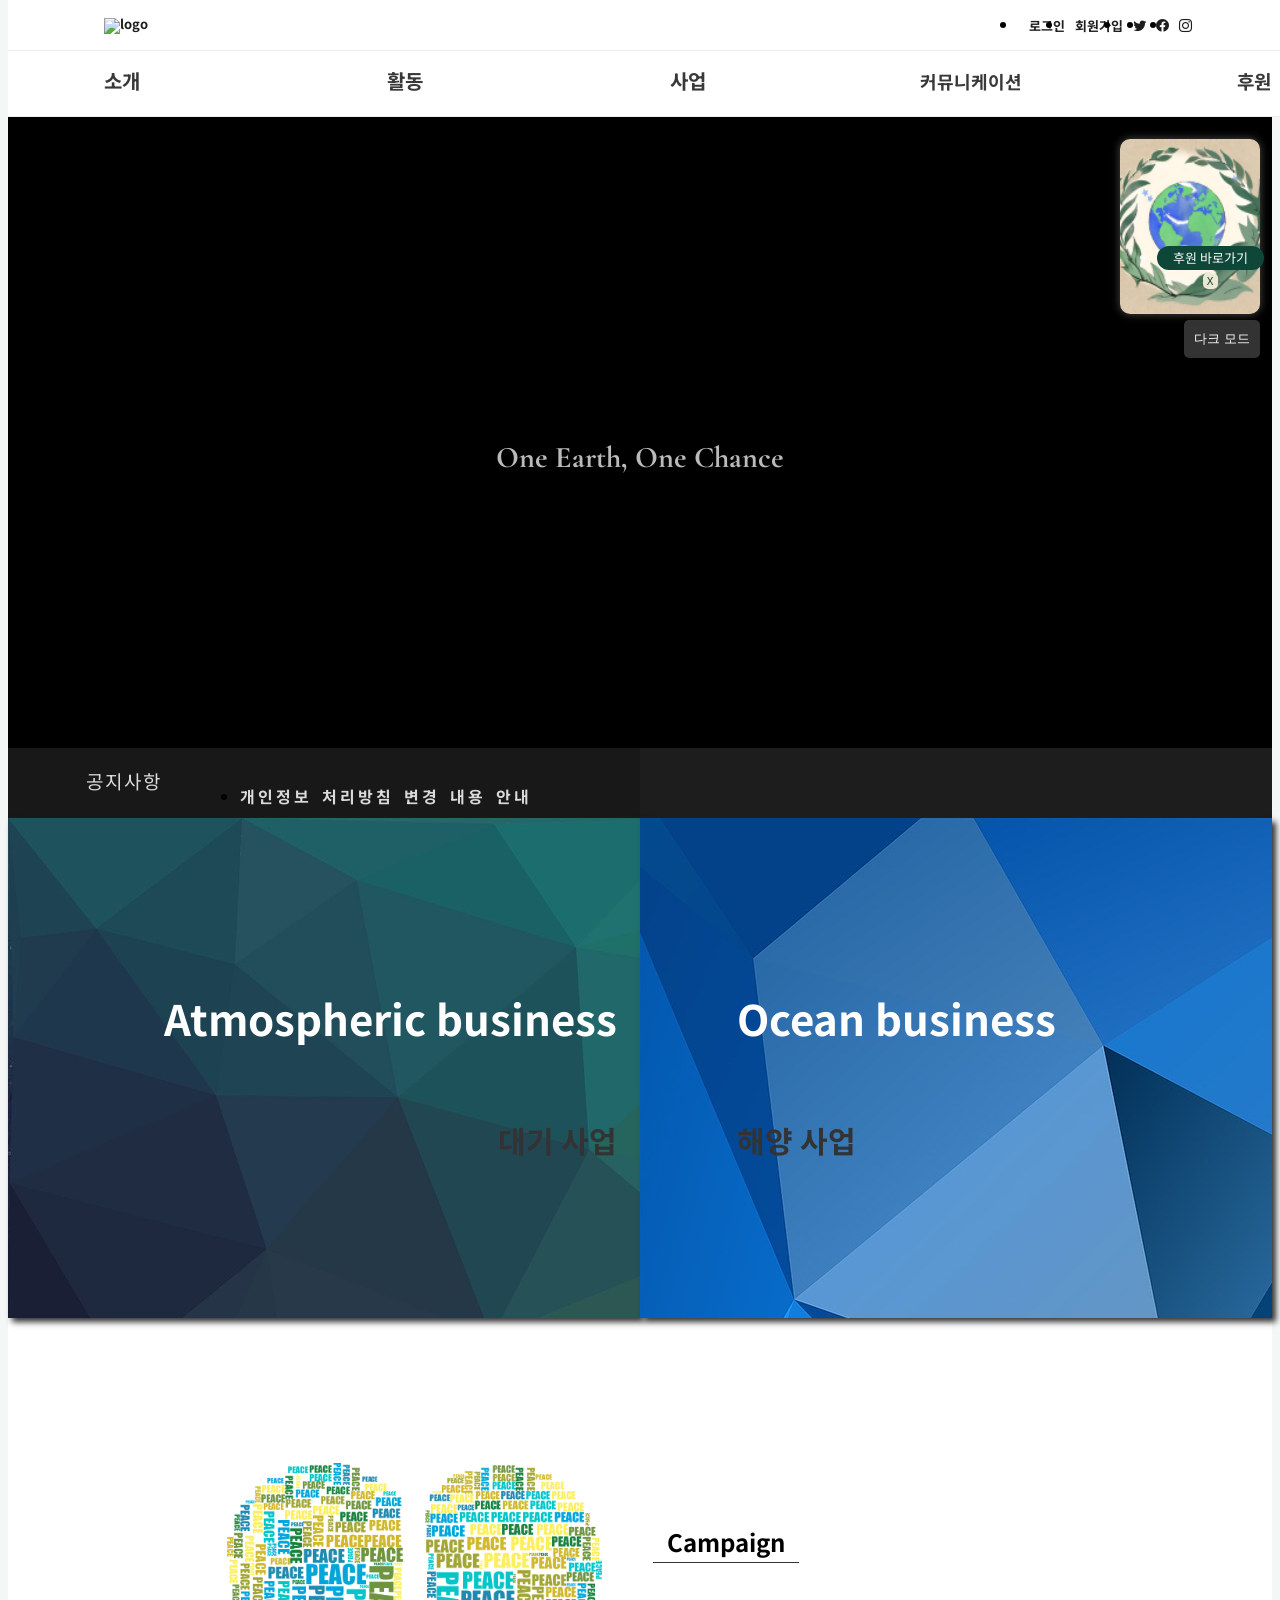
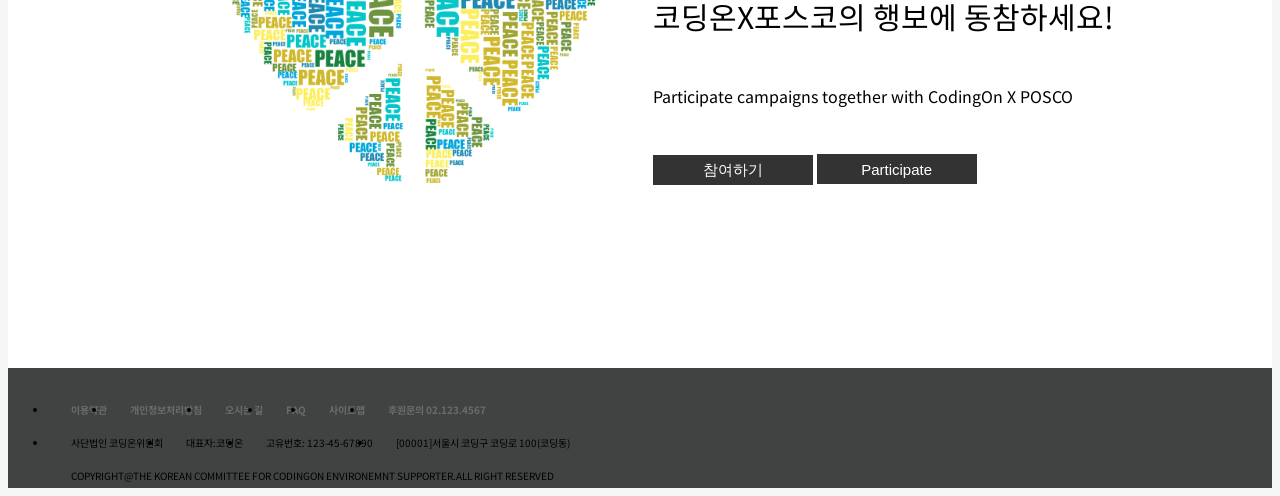
==== html/index.html @ 122c5d41 "main.html > index.html 로 변경" ====
<!DOCTYPE html>
<html lang="en">
    <head>
        <meta charset="UTF-8" />
        <title>Document</title>

        <!--화면 넓이: 디바이스 넓이 / initial scale(기본 사이즈)를 1로 지정-->
        <meta name="viewport" content="width=device-width, initial-scale=1.0" />

        <!--font-->
        <link rel="preconnect" href="https://fonts.googleapis.com">
        <link rel="preconnect" href="https://fonts.gstatic.com" crossorigin>
        <link href="https://fonts.googleapis.com/css2?family=Noto+Sans+KR:wght@700&display=swap" rel="stylesheet">
        <link rel="preconnect" href="https://fonts.googleapis.com">
        <link rel="preconnect" href="https://fonts.gstatic.com" crossorigin>
        <link href="https://fonts.googleapis.com/css2?family=Noto+Sans+KR:wght@700&display=swap" rel="stylesheet">
        <link rel="preconnect" href="https://fonts.googleapis.com">
        <link rel="preconnect" href="https://fonts.gstatic.com" crossorigin>
        <link href="https://fonts.googleapis.com/css2?family=Noto+Sans+KR:wght@700&family=Roboto+Slab&display=swap" rel="stylesheet">

        <link rel="preconnect" href="https://fonts.googleapis.com"> <!--영상 위 글씨 폰트-->
        <link rel="preconnect" href="https://fonts.gstatic.com" crossorigin> <!--영상 위 글씨 폰트-->
        <link href="https://fonts.googleapis.com/css2?family=Cormorant+Garamond:wght@700&display=swap" rel="stylesheet"> <!--영상 위 글씨 폰트-->

        <!--브라우저와 관계없이 CSS가 일괄적으로 적용되게끔 CSS기본값 초기화-->
        <link rel="stylesheet" href="https://cdn.jsdelivr.net/npm/reset-css@5.0.2/reset.min.css" />

        <link rel="stylesheet" href="../css/main.css" />
        <link rel="stylesheet" href="../css/common.css" />
        <link rel="stylesheet" href="../css/donationCard.css" />
        <script defer src="../js/main.js"></script>
        <script defer src="../js/common.js"></script>
        <script defer src="../js/donationCard.js"></script>
        <script defer src="../js/youtube.js"></script>


        <script src="https://code.jquery.com/jquery-3.7.1.min.js" integrity="sha256-/JqT3SQfawRcv/BIHPThkBvs0OEvtFFmqPF/lYI/Cxo=" crossorigin="anonymous"></script>

        <!--아이콘 CDN-->
        <link rel="stylesheet" href="https://cdn.jsdelivr.net/npm/bootstrap-icons@1.10.5/font/bootstrap-icons.css">

        <!--Swiper CDN-->
        <link rel="stylesheet" href="https://cdn.jsdelivr.net/npm/swiper@11/swiper-bundle.min.css"/>
        <script src="https://cdn.jsdelivr.net/npm/swiper@11/swiper-bundle.min.js"></script>

        
    </head>
    <body>
        <div class="wrap">
            <header>
                <button id="darkModeToggle">다크 모드</button>

                <button  id="scrollToTopBtn" title="goToTop">Top</button>
                <!-- onclick="scrollToTop()" -->

                <nav class="navbar n-1">
                    <div class="homepage-logo">
                        <a href="../html/main.html"><img src="../favicons/iOS Safari Web Clip/icons8-별-bubbles-60.png" alt="logo" style="width: 46px;"></a>
                    </div>
                    <ul class="navbar-menu">
                        <li><a href="">로그인</a></li>
                        <li><a href="">회원가입</a></li>
                        <li><a href=""><i class="bi bi-twitter"></i></li>
                        <li><a href=""><i class="bi bi-facebook"></i></li>
                        <li><a href=""><i class="bi bi-instagram"></i></a></li>
                    </ul>
                </nav>
                <nav class="navbar n-2">
                    <ul class="navbar-main-menu">
                         <li class="main_menu__name introMenu" >
                            <a href="../html/introduction/introduction01.html">소개</a>
                                <div class="main-menu introSubMenu">
                                    <ul class="inner">
                                        <li ><a href="../html/introduction/introduction01.html">인사말</a></li>
                                    </ul>
                                </div>
                        </li>
                        <li class="main_menu__name activityMenu">
                                <a href="../html/campaign/campaign01.html">활동</a>
                                <div class="main-menu activitySubMenu">
                                    <ul class="inner">
                                        <li><a href="../html/campaign/campaign01.html">진행중인 캠페인</a></li>
                                        <li><a href="../html/campaign/campaign02-01.html">완료된 캠페인</a></li>
                                    </ul>
                                </div>
                        </li>
                        <li class="main_menu__name businessMenu">
                                <a href="">사업</a>
                                <div class="main-menu businessSubMenu">
                                    <ul class="inner">
                                        <li><a href="">대기</a></li>
                                        <li><a href="">해양</a></li>
                                    </ul>
                                </div>
                        </li>
                        <li class="main_menu__name communicationMenu">
                                <a href="../html/communicaton/communication01.html">커뮤니케이션</a>
                                <div class="main-menu communicationSubMenu">
                                    <ul class="inner">
                                        <li><a href="../html/communicaton/communication01.html">자주 묻는 질문</a></li>
                                        <li><a href="../html/communicaton/communication01.html">공지사항</a></li>
                                    </ul>
                                </div>
                        </li>
                        <li class="main_menu__name donationMenu">
                                <a href="../html/donation/donation02.html">후원</a>
                                <div class="main-menu donationSubMenu">
                                    <ul class="inner">
                                        <li><a href="../html/donation/donation01.html">후원하기</a></li>
                                        <li><a href="../html/donation/donation02.html">후원 정보 조회</a></li>
                                    </ul>
                                </div>
                        </li>
                    </ul>
                </nav>

                <!--웹을 켜면 헤더 바로 밑에 뜨는 후원 배너-->
                <div class="donationCard">
                    <ul class="donationCard-inner">
                        <li>AOO와 함께하세요💛</li>
                        <li class="goToDonation" onclick="goToDonation()">후원 바로가기</li>
                        <button class="cancelButt">X</button>                       
                    </ul>
                </div>

            </header>
            <section>
                <!--배경 영상-->
                <div class="videoSection">
                    <div class="youtubePlayer">
                        <div id="player"></div>
                        <div class="youtubeCover"></div> <!--유튜브 영상 클릭 안 되게 위에 덮어 씌울 이미지-->
                        <h3 class="youtubeH3">One Earth, One Chance</h3>
                    </div>
                </div>
                <div class="goToNoticeSection">
                    <div class="goToNoticeContainer">
                        <ul>공지사항</ul>
                        <ul>
                            <li><a href="#!">개인정보 처리방침 변경 내용 안내</a></li>
                            <li><a href="#!">서비스 개선 및 시스템 점검 안내</a></li>
                            <li><a href="#!">처리방침 변경 내용</a></li>
                            <li><a href="#!">처리방침 변경 내용</a></li>
                        </ul>
                    </div>
                </div>
                <!--캠페인 바로가기-->
                <div class="goToBussinessSection">

                    <div class="goBg1"></div>
                    <i class="bi bi-arrow-right-circle-fill"></i>
                    <div class="goToBusiness01Container">
                        <ul>
                            <h3>Atmospheric business</h3>
                            <h3>대기 사업</h3>
                        </ul>
                    </div>

                    <div class="goBg2"></div>
                    <i class="bi bi-arrow-left-circle-fill"></i>
                    <div class="goToBusiness02Container">
                        <ul>
                            <h3>Ocean business</h3>
                            <h3>해양 사업</h3>
                        </ul>
                    </div>
                </div>

                <div class="goToCampaign">
                    <div class="goToCampaignContainer">
                        <div class="floating"></div>
                        <h3>Campaign</h3>
                        <div class="inner">
                            <p>코딩온X포스코의 행보에 동참하세요!</p>
                            <p>Participate campaigns together with CodingOn X POSCO</p>
                            <button onclick="goToCampagin()">참여하기</button>
                            <button onclick="goToCampagin()">Participate</button>
                        </div>
                    </div>
                    
                </div>


            </section>



            <footer>
                <div class="info">
                    <ul class="inner">
                        <li><a href="">이용약관</a></li>
                        <li><a href="">개인정보처리방침</a></li>
                        <li><a href="">오시는 길</a></li>
                        <li><a href="">FAQ</a></li>
                        <li><a href="">사이트맵</a></li>
                        <li><a href="">후원문의 02.123.4567</a></li>
                    </ul>
                </div>
                <div class="address">
                    <ul class="inner">
                        <li>사단법인 코딩온위원회</li>
                        <li>대표자:코딩온</li>
                        <li>고유번호: 123-45-67890</li>
                        <li>[00001]서울시 코딩구 코딩로 100(코딩동)</li>
                    </ul>
                </div>
                <div class="copyright">
                    <ul class="inner">
                        COPYRIGHT@THE KOREAN COMMITTEE FOR CODINGON ENVIRONEMNT SUPPORTER.ALL RIGHT RESERVED 
                    </ul>
                </div>
            </footer>
        </div>
    </body>
</html>
---- css/main.css ----
/*배경 영상*/
.videoSection {
	position: relative;
	height: 740px;
	background-color: #000000;
	display: flex;
	justify-content: center;
	align-items: center;
}

.videoSection .youtubePlayer {
	position: absolute;
	height: 100%;
	width: 100%;
	overflow: hidden;
	display: flex;
	justify-content: center;
	align-items: center;
}

#player {
	position: absolute;
	width: 100%;
	height: 120%;
	top: 0;
	left: 0;
}

.videoSection .youtubePlayer .youtubeCover {
	position: absolute;
	background-image: url('../img/youtubeCover.png');
	width: 100%;
	height: 100%;
	opacity: 0;
}

.videoSection .youtubeH3 {
	position: absolute;
	top: 56%;
	font-size: 30px;
	opacity: 50%;
	color: whitesmoke;
	opacity: 0;
	font-family: 'Cormorant Garamond', serif;
}

.goToNoticeSection {
	word-break: keep-all;
	top: 0;
	position: relative;
	height: 70px;
	overflow: hidden;
	background-color: #1d1d1d;
}

.goToNoticeContainer {
	position: absolute;
	width: 50%;
	line-height: 65px;
	display: flex;
	flex-direction: row;
	justify-content: flex-end;
	background-color: #191818;
}

.goToNoticeContainer ul:first-child {
	font-size: 19px;
	color: #dadada;
	letter-spacing: 2px;
	width: 150px;
	text-align: center;
	margin: 0 2vh;
}

.goToNoticeContainer ul li {
	width: 400px;
	/* margin-right: 1vw; */
}

.goToNoticeContainer ul li a {
	width: 100%;
	font-size: 16px;
	color: #dadada;
	letter-spacing: 3px;
	word-spacing: 3px;
}

/*사업 바로가기*/
.goToBussinessSection {
	position: relative;
	height: 500px;
}

.goToBussinessSection .goToBusiness01Container {
	background-image: url('../img/toGoBusiness01_Background.jpg');
	box-shadow: 4px 4px 6px #333;
	position: absolute;
	text-align: right;
	width: 50%;
	height: 100%;
}

.bi-arrow-right-circle-fill {
	top: 50%;
	position: absolute;
	font-size: 280%;
	color: #d7d7d7;
	z-index: 4;
	opacity: 0;
	right: 88%;
	transition: opacity 0.6s ease;
}
.bi-arrow-left-circle-fill {
	top: 50%;
	position: absolute;
	font-size: 280%;
	color: #d7d7d7;
	z-index: 4;
	left: 88%;
	opacity: 0;
	transition: opacity 0.6s ease;
}

.goToBussinessSection .goBg1 {
	position: absolute;
	width: 20%;
	height: 100%;
	left: -10px;
	background-image: linear-gradient(90deg, rgb(24, 24, 24), transparent);
	z-index: 4;
	opacity: 0;
	transition: opacity 0.6s ease;
}

.goToBussinessSection .goToBusiness01Container ul {
	margin-top: 160px;
	width: 90%;
}
.goToBussinessSection .goToBusiness01Container ul h3 {
	font-size: 42px;
	line-height: 80px;
	color: #fff;
}

.goToBussinessSection .goToBusiness02Container {
	background-image: url('../img/toGoBusiness02_Background.jpg');
	position: absolute;
	box-shadow: 4px 4px 6px #333;
	text-align: left;
	width: 50%;
	height: 100%;
	right: 0;
}

.goToBussinessSection .goToBusiness01Container:hover,
.goToBussinessSection .goToBusiness02Container:hover {
	cursor: pointer;
}

.goToBussinessSection .goToBusiness02Container:hover {
	box-shadow: -5px 3px 10px #333;
	z-index: 3;
}

.goToBussinessSection .goToBusiness01Container:hover {
	box-shadow: 5px 3px 10px #333;
	z-index: 3;
}

.goToBussinessSection .goBg2 {
	position: absolute;
	width: 20%;
	height: 100%;
	right: 0;
	background-image: linear-gradient(-90deg, rgb(24, 24, 24), transparent);
	z-index: 4;
	opacity: 0;
	transition: opacity 0.6s ease;
}

.goToBussinessSection .goToBusiness02Container ul {
	margin-top: 160px;
	width: 90%;
}

.goToBussinessSection .goToBusiness02Container ul h3 {
	color: #fff;
	margin-left: 10%;
	font-size: 42px;
	line-height: 80px;
}

.goToBussinessSection .goToBusiness01Container ul h3:last-child,
.goToBussinessSection .goToBusiness02Container ul h3:last-child {
	font-size: 30px;
	color: #333;
}

/*캠페인 바로가기*/
.goToCampaign {
	background-repeat: no-repeat;
	width: 100%;
	position: relative;
	height: 670px;
}

.goToCampaign .goToCampaignContainer {
	position: absolute;
	background-image: url(../img/goToCampaign_Background.jpg);
	background-repeat: no-repeat;
	background-attachment: fixed;
	background-size: cover;
	background-position: center;
	height: 100%;
	width: 100%;
}

.goToCampaign .goToCampaignContainer h3 {
	position: absolute;
	left: 51%;
	top: 180px;
	font-size: 24px;
	padding: 14px;
	border-bottom: #333 solid 1px;
}

.goToCampaign .goToCampaignContainer .floating {
	position: absolute;
	top: 145px;
	right: 51%;
	height: 320px;
	width: 400px;
	background-size: contain;
	background-repeat: no-repeat;
	background-image: url(../img/goToCampaign_floating_heart.jpg);
	background-attachment: local;
}

.goToCampaign .goToCampaignContainer .inner {
	position: absolute;
	left: 51%;
	top: 240px;
	width: 45%;
	line-height: 24px;
	word-break: keep-all;
}
.goToCampaign .goToCampaignContainer .inner p:first-child {
	line-height: 36px;
	font-size: 30px;
}
.goToCampaign .goToCampaignContainer .inner p {
	padding: 10px 0;
}

.goToCampaign .goToCampaignContainer .inner button {
	font-size: 15px;
	width: 160px;
	height: 30px;
	margin-top: 20px;
	background-color: #333;
	border: 1px;
	color: #fff;
}

.goToCampaign .goToCampaignContainer .inner button:hover {
	cursor: pointer;
	background-color: #ffffff;
	color: #333;
	border: 1px solid #333;
}

/* .goToCampaignSection .swiper {
	position: relative;
	border: 1px solid rgb(0, 255, 115);
	width: 100%;
	height: 100px;
} */
---- css/common.css ----
html body {
    font-size: 16px;
    line-height: 12px;
    background-color: rgb(245, 246, 246);
    font-family: "Noto Sans KR", sans-serif;
    height: 100%;
}

.wrap {
    position: relative;
    min-height: 100%;
    padding-bottom: 100px;
}
a {
    text-decoration: none;
    color: rgb(30, 30, 30);
    font-weight: bold;
    font-size: 12px;
}

a:hover {
    color: rgb(91, 87, 86);
    font-weight: bold;
}

header {
    width: 100vw;
    position: fixed;
    top: 0;
    z-index: 50;
}

.navbar {
    height: 50px;
    background-color: rgb(255, 255, 255);
    position: relative;
    display: flex;
    align-items: center;
    justify-content: space-between;
    padding: 0 7.5%;
}

.navbar a {
    font-size: 13px;
}

.navbar-menu {
    display: flex;
}

.navbar-menu > li {
    padding-left: 10px;
}

.n-2 {
    background-color: rgb(255, 255, 255);
    border-top: 1px solid rgb(237, 237, 238);
    border-bottom: 1px solid rgb(237, 237, 238);
    display: flex;
    justify-content: space-between;
    padding: 10px 0 5px 0;
}

.navbar-main-menu {
    display: flex;
    width: 100%;
    height: 30px;
    align-items: center;
    justify-content: center;
    position: relative;
}

.main_menu__name {
    margin: 0 auto;
    height: 50px;
    display: flex;
    flex-direction: column;
    justify-content: space-between;
    align-items: center;
}

.main_menu__name > a {
    font-size: 20px;
    color: rgb(57, 57, 58);
    font-weight: bold;
    line-height: 40px;
}

.navbar-main-menu > li:nth-child(4) a {
    text-align: center;
    font-size: 18px;
}

.navbar-main-menu > li:nth-child(5) a {
    text-align: center;
    font-size: 19px;
}

.main-menu ul li {
    visibility: hidden;
    display: flex;
    justify-content: space-between;
    background-color: rgba(255, 255, 255, 0.7);
    align-items: center;
    position: relative;
    margin-top: -8px;
    top: -3vh;
    width: 19vw;
    text-align: center;
    line-height: 30px;
    word-break: keep-all;
    margin-bottom: 7px;
}

.main-menu ul li:nth-child(2),
.main-menu ul li:nth-child(3) {
    border-top: 1px solid rgb(197, 197, 199);
}

.main-menu ul li:last-child {
    border-radius: 0 0px 10px 10px;
}

.main-menu a {
    margin: 0 auto;
    color: rgb(29, 29, 29);
    font-weight: normal;
    font-size: 16px;
    padding: 12px 0;
}

.main-menu a:hover {
    color: rgb(78, 79, 79);
}

section {
    font-family: "Noto Sans KR", sans-serif;
    background-color: white;
    width: 100%;
}

footer {
    position: absolute;
    bottom: 0;
    font-size: 10px;
    text-indent: 23px;
    height: 100px;
    width: 100%;
    background-color: rgb(65, 67, 67);
    padding-top: 20px;
    line-height: 23px;
}

footer a {
    font-size: 10px;
    color: rgb(106, 107, 107);
}

footer .info .inner {
    display: flex;
    flex-direction: row;
}
footer .address .inner {
    display: flex;
    flex-direction: row;
}
footer .copyright .inner {
    display: flex;
    flex-direction: row;
}

/*미디어 쿼리로 메뉴 가로 길이 조절하기*/

/* 스크롤바 추가 */
#scrollToTopBtn {
    font-size: 15px;
    display: none;
    position: fixed;
    bottom: 20px;
    right: 20px;
    font-size: 16px;
    padding: 10px;
    border: none;
    background-color: #007bff;
    color: #fff;
    cursor: pointer;
    border-radius: 5px;
}


/*다크 모드 추가*/
#darkModeToggle {
    position: fixed;
      top: 320px;
      right: 20px;
      cursor: pointer;
      background-color: #333; /* 버튼 배경색 */
      color: #fff; /* 버튼 폰트 컬러 */
      padding: 10px; /* 버튼 안쪽 여백 */
      border: none; /* 테두리 없음 */
      border-radius: 5px; /* 버튼 둥근 테두리 */
  }
  
  #darkModeToggle i {
    font-size: 20px; /* 아이콘 크기 */
  }


.dark-mode {
    background-color: #333 !important;
    color: white !important;
}
---- css/donationCard.css ----
.donationCard {
	word-break: keep-all;
	line-height: 24px;
	text-align: center;
	background-image: url(../img/donationcard_bg.png);
	background-size: 100% 100%;
	background-repeat: no-repeat;
	box-shadow: 0 0 8px #4e4e4e;
	color: transparent;

	position: fixed;
	top: 139px;
	right: 20px;
	width: 140px;
	height: 175px;
	border-radius: 10px;
	font-size: 18px;
	display: flex;
	align-items: flex-end;
	justify-content: center;
}

.donationCard ul {
	display: flex;
	justify-content: center;
	align-items: center;
	flex-direction: column;
	display: flex;
	align-items: center;
	justify-content: center;
}

.donationCard ul li:nth-child(2) {
	border: 1px;
	background-color: #0e4637;
	color: #f7fafb;
	border-radius: 12px;
	margin: 3px;
	font-size: 13px;
	width: 107px;
}

.donationCard ul li:nth-child(2):hover {
	cursor: pointer;
	color: #e1e0e0;
	box-shadow: 0 0 2px #333;
}

.cancelButt {
	display: flex;
	justify-content: center;
	align-items: center;
	background-color: rgb(252, 245, 224);
	border: 1px;
	border-radius: 5px;
	color: #083126;
	opacity: 90%;
	font-size: 10px;
	width: 15px;
	height: 16px;
	margin-bottom: 7px;
}

.cancelButt:hover {
	cursor: pointer;
	background-color: rgb(200, 195, 180);
	box-shadow: 0 0 2px #333;
}
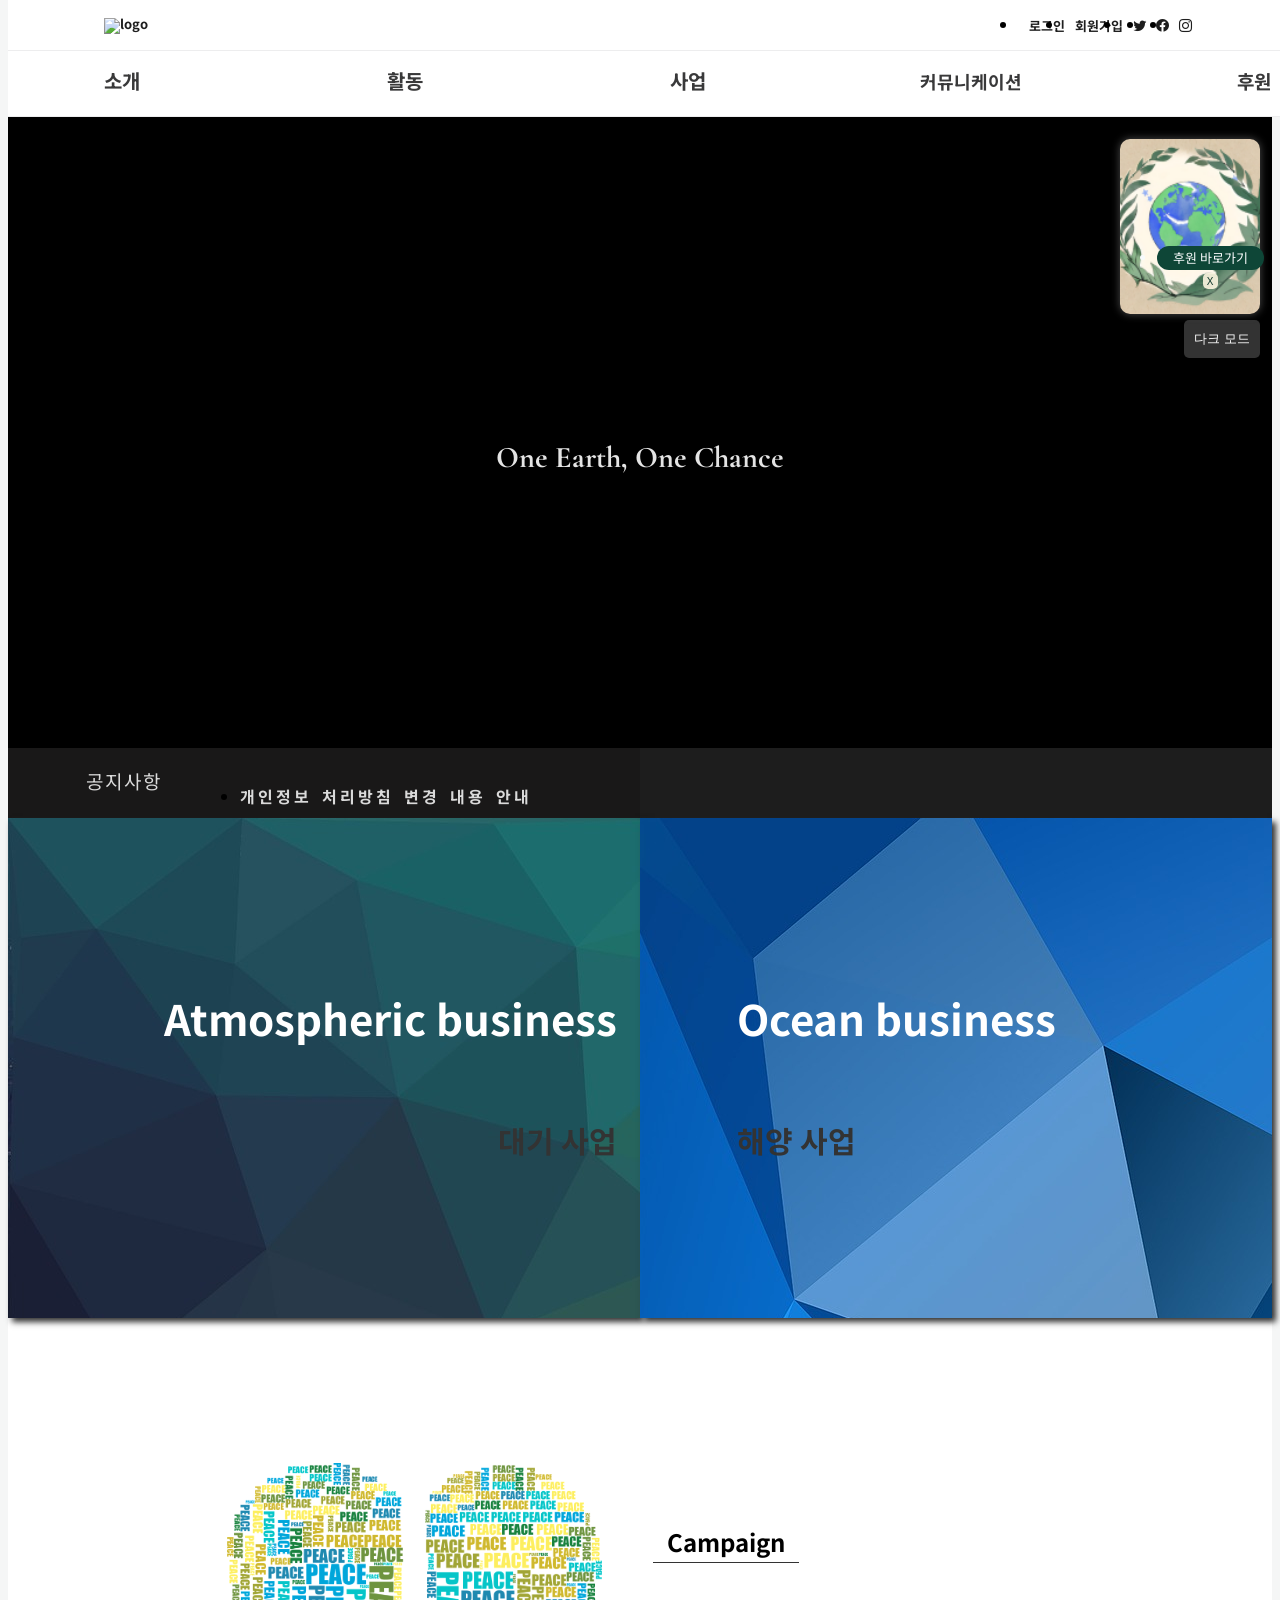
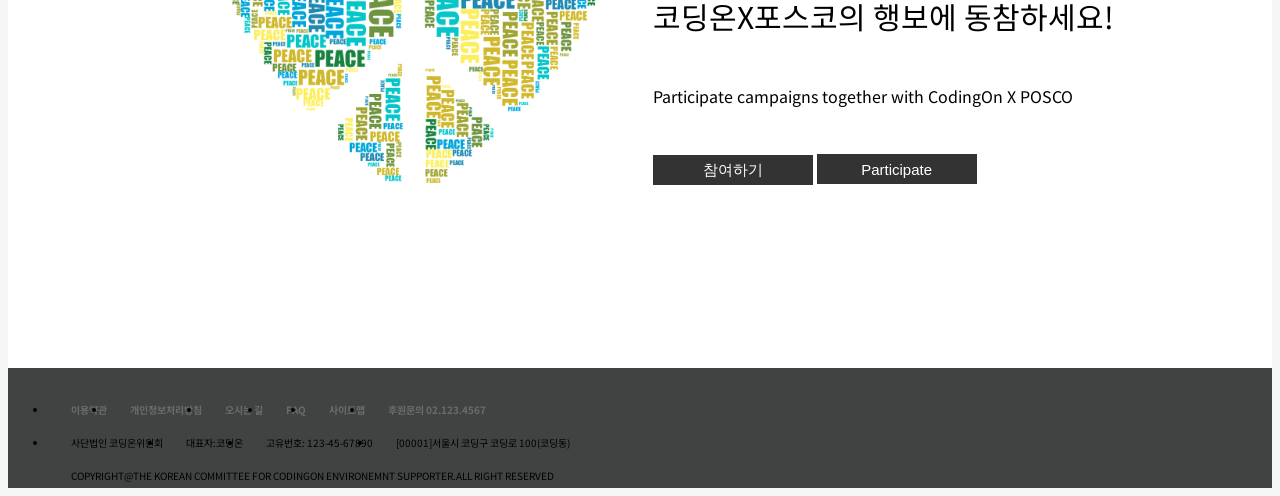
==== commit a2304d23: "넷플리파이 css, js 깨지는 버그 수정.01" ====
--- a/html/index.html
+++ b/html/index.html
@@ -25,13 +25,13 @@
         <!--브라우저와 관계없이 CSS가 일괄적으로 적용되게끔 CSS기본값 초기화-->
         <link rel="stylesheet" href="https://cdn.jsdelivr.net/npm/reset-css@5.0.2/reset.min.css" />
 
-        <link rel="stylesheet" href="../css/main.css" />
-        <link rel="stylesheet" href="../css/common.css" />
-        <link rel="stylesheet" href="../css/donationCard.css" />
-        <script defer src="../js/main.js"></script>
-        <script defer src="../js/common.js"></script>
-        <script defer src="../js/donationCard.js"></script>
-        <script defer src="../js/youtube.js"></script>
+        <link rel="stylesheet" href="/css/main.css" />
+        <link rel="stylesheet" href="/css/common.css" />
+        <link rel="stylesheet" href="/css/donationCard.css" />
+        <script defer src="/js/main.js"></script>
+        <script defer src="/js/common.js"></script>
+        <script defer src="/js/donationCard.js"></script>
+        <script defer src="/js/youtube.js"></script>
 
 
         <script src="https://code.jquery.com/jquery-3.7.1.min.js" integrity="sha256-/JqT3SQfawRcv/BIHPThkBvs0OEvtFFmqPF/lYI/Cxo=" crossorigin="anonymous"></script>
@@ -55,7 +55,7 @@
 
                 <nav class="navbar n-1">
                     <div class="homepage-logo">
-                        <a href="../html/main.html"><img src="../favicons/iOS Safari Web Clip/icons8-별-bubbles-60.png" alt="logo" style="width: 46px;"></a>
+                        <a href="../html/index.html"><img src="../favicons/iOS Safari Web Clip/icons8-별-bubbles-60.png" alt="logo" style="width: 46px;"></a>
                     </div>
                     <ul class="navbar-menu">
                         <li><a href="">로그인</a></li>
